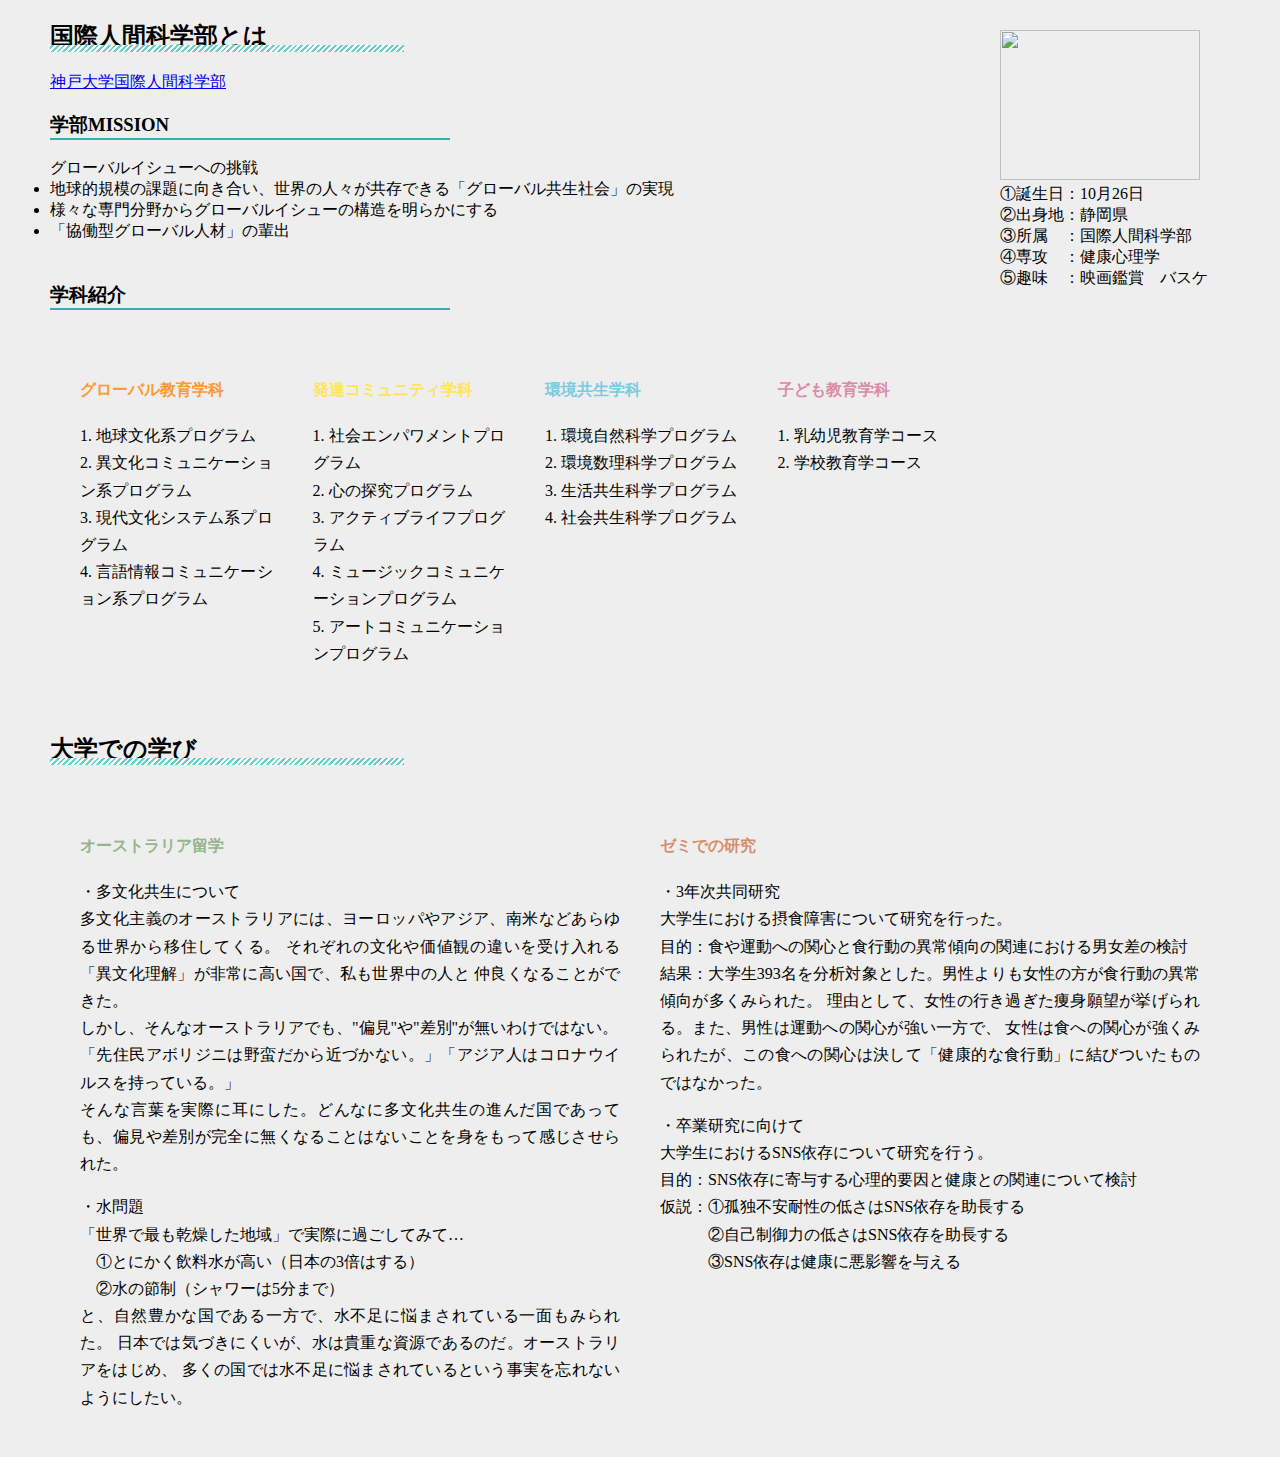
==== index.html @ 5dc46d25 "Create index.html" ====
<!doctype html>
<html lang="ja">
 <head>
   <meta charset="utf-8">
   <title>情報発信演習課題</title>
   <style>
     body{
       text-align:justify;
       margin:0px 50px;
       background-color:#eeeeee;
     }
     h2{
       font-family:serif;
     }
     h2{
       position: relative;
     }
     h2:after{
       content: "";
       position: absolute;
       left: 0;
       bottom: 0;
       width: 30%;
       height: 7px;
       background: -webkit-repeating-liner-gradient(-45deg, #6ad1c8, #6ad1c8 2px, #fff 2px, #fff 4px);
       background: repeating-linear-gradient(-45deg, #6ad1c8, #6ad1c8 2px, #fff 2px, #fff 4px);
     }
     h3{
       font-family:"游ゴシック体", "Yu Gothic";
       width:400px;
       border-bottom:2px solid  #3aacad
     }
     p{
       font-family: "ヒラギノ丸ゴ　Pro W4";
       line-height: 1.7;
     }
    .flex_test-box{
      display:flex;
      justify-content: space-between;
      background-color: #eee;
      padding: 10px;
    }

    .flex_test-item{
      width:100%;
      padding: 10px;
      margin: 10px;
      border-radius: 5px;
    }

    .flex_test-box2{
      display:flex;
      justify-content: space-between;
      background-color: #eee;
      padding: 10px;
    }
    .flex_test-item2{
      width:100%;
      padding: 10px;
      margin: 10px;
      border-radius: 5px;
      text-align:justify;
    }

    .side{
      width: 230px;
      min-height: 400px;
      height: auto;
      float: right;
      margin-top: 10px;
      position: sticky;
    }
    .side img{
      width: 200px;
      height: 150px;
    }

    .global{
      color: #ff9933;
    }
    .community{
      color: #ffe556;
    }
    .environment{
      color:#7acbe1;
    }
    .education{
      color: #dc8ba7
    }
    .study_abroad{
      color:#95b58d;
    }
    .study{
      color: #d58e6f;
    }
  </style>


</head>

<body>
  <p>
    <div class="side">
    <img src="profile.png"><br>
    ①誕生日：10月26日<br>
    ②出身地：静岡県<br>
    ③所属　：国際人間科学部　<br>
    ④専攻　：健康心理学　<br>
    ⑤趣味　：映画鑑賞　バスケ<br>
  </div>
  </p>

<article>
<h2>国際人間科学部とは</h2>
<a href="http://www.fgh.kobe-u.ac.jp/ja">神戸大学国際人間科学部</a>
<p class="sub_detail">
  <h3 class="sub_title">学部MISSION</h3>
  グローバルイシューへの挑戦<br>
  <li>地球的規模の課題に向き合い、世界の人々が共存できる「グローバル共生社会」の実現
  <li>様々な専門分野からグローバルイシューの構造を明らかにする
  <li>「協働型グローバル人材」の輩出
</article>

　<h3>学科紹介</h3>

<div class="flex_test-box">
<div class="flex_test-item">
  <h4 class="global">グローバル教育学科</h4>
  <p>
    1. 地球文化系プログラム<br>
    2. 異文化コミュニケーション系プログラム<br>
    3. 現代文化システム系プログラム<br>
    4. 言語情報コミュニケーション系プログラム
  </p>
</div>

<div class="flex_test-item">
 <h4 class="community">発達コミュニティ学科</h4>
<p>
  1. 社会エンパワメントプログラム<br>
  2. 心の探究プログラム<br>
  3. アクティブライフプログラム<br>
  4. ミュージックコミュニケーションプログラム<br>
  5. アートコミュニケーションプログラム
</p>
</div>

<div class="flex_test-item">
  <h4 class="environment">環境共生学科</h4>
  <p>
  1. 環境自然科学プログラム<br>
  2. 環境数理科学プログラム<br>
  3. 生活共生科学プログラム<br>
  4. 社会共生科学プログラム
</p>
</div>

<div class="flex_test-item">
  <h4 class="education">子ども教育学科</h4>
  <p>
    1. 乳幼児教育学コース<br>
    2. 学校教育学コース
  </p>
</div>
</div>


<h2>大学での学び</h2>
<div class="flex_test-box2">
<div class="flex_test-item2">
<h4 class="study_abroad">オーストラリア留学</h4>
<p>
 ・多文化共生について<br>
 多文化主義のオーストラリアには、ヨーロッパやアジア、南米などあらゆる世界から移住してくる。
 それぞれの文化や価値観の違いを受け入れる「異文化理解」が非常に高い国で、私も世界中の人と
 仲良くなることができた。<br>
しかし、そんなオーストラリアでも、"偏見"や"差別"が無いわけではない。<br>
「先住民アボリジニは野蛮だから近づかない。」「アジア人はコロナウイルスを持っている。」<br>
そんな言葉を実際に耳にした。どんなに多文化共生の進んだ国であっても、偏見や差別が完全に無くなることはないことを身をもって感じさせられた。
</p>
<p>
 ・水問題<br>
 「世界で最も乾燥した地域」で実際に過ごしてみて…<br>
 　①とにかく飲料水が高い（日本の3倍はする）<br>
 　②水の節制（シャワーは5分まで）<br>
 と、自然豊かな国である一方で、水不足に悩まされている一面もみられた。
 日本では気づきにくいが、水は貴重な資源であるのだ。オーストラリアをはじめ、
 多くの国では水不足に悩まされているという事実を忘れないようにしたい。
</p>
</div>

<div class="flex_test-item2">
<h4 class="study">ゼミでの研究</h4>
<p>
  ・3年次共同研究<br>
  大学生における摂食障害について研究を行った。<br>
  目的：食や運動への関心と食行動の異常傾向の関連における男女差の検討<br>
  結果：大学生393名を分析対象とした。男性よりも女性の方が食行動の異常傾向が多くみられた。
  理由として、女性の行き過ぎた痩身願望が挙げられる。また、男性は運動への関心が強い一方で、
  女性は食への関心が強くみられたが、この食への関心は決して「健康的な食行動」に結びついたものではなかった。
</p>
<p>
  ・卒業研究に向けて<br>
 大学生におけるSNS依存について研究を行う。<br>
 目的：SNS依存に寄与する心理的要因と健康との関連について検討<br>
 仮説：①孤独不安耐性の低さはSNS依存を助長する<br>
 &emsp;&emsp;&emsp;②自己制御力の低さはSNS依存を助長する<br>
 &emsp;&emsp;&emsp;③SNS依存は健康に悪影響を与える<br>
</p>
</div>
</div>


</body>
</html>
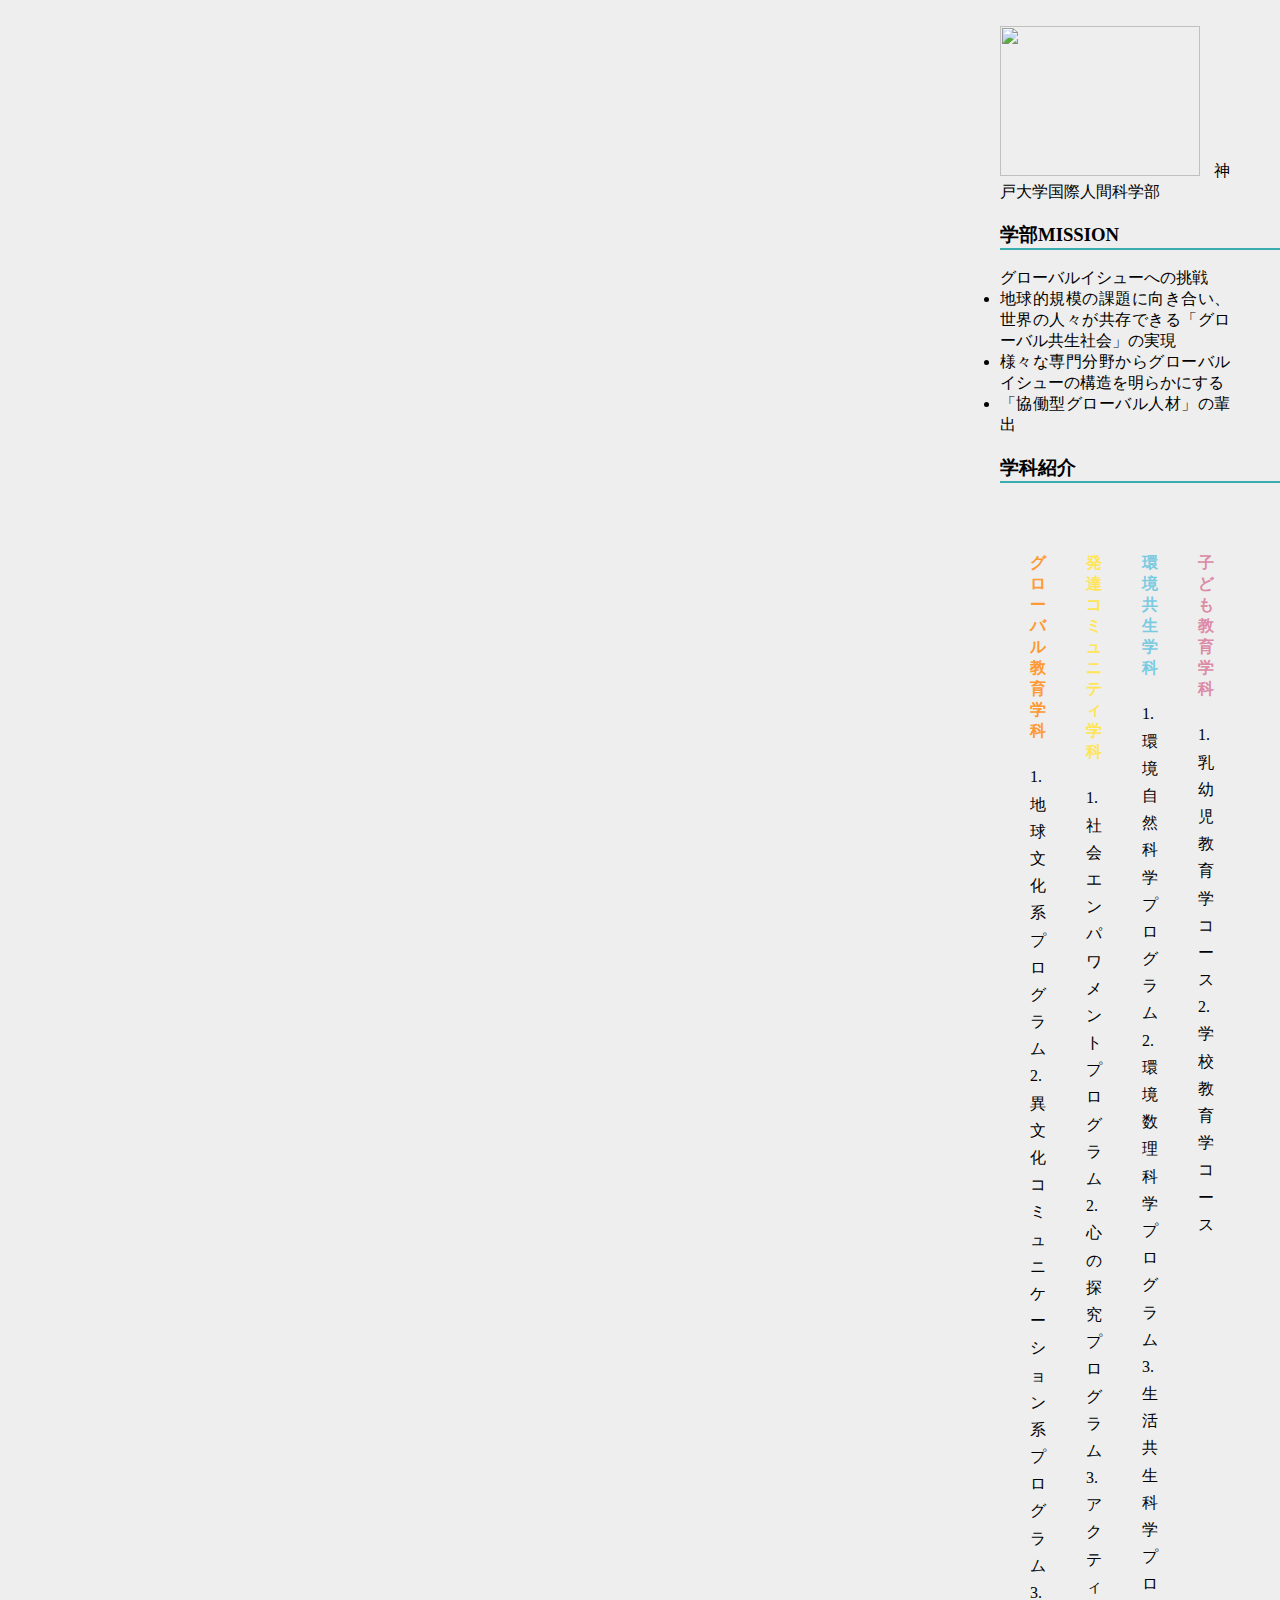
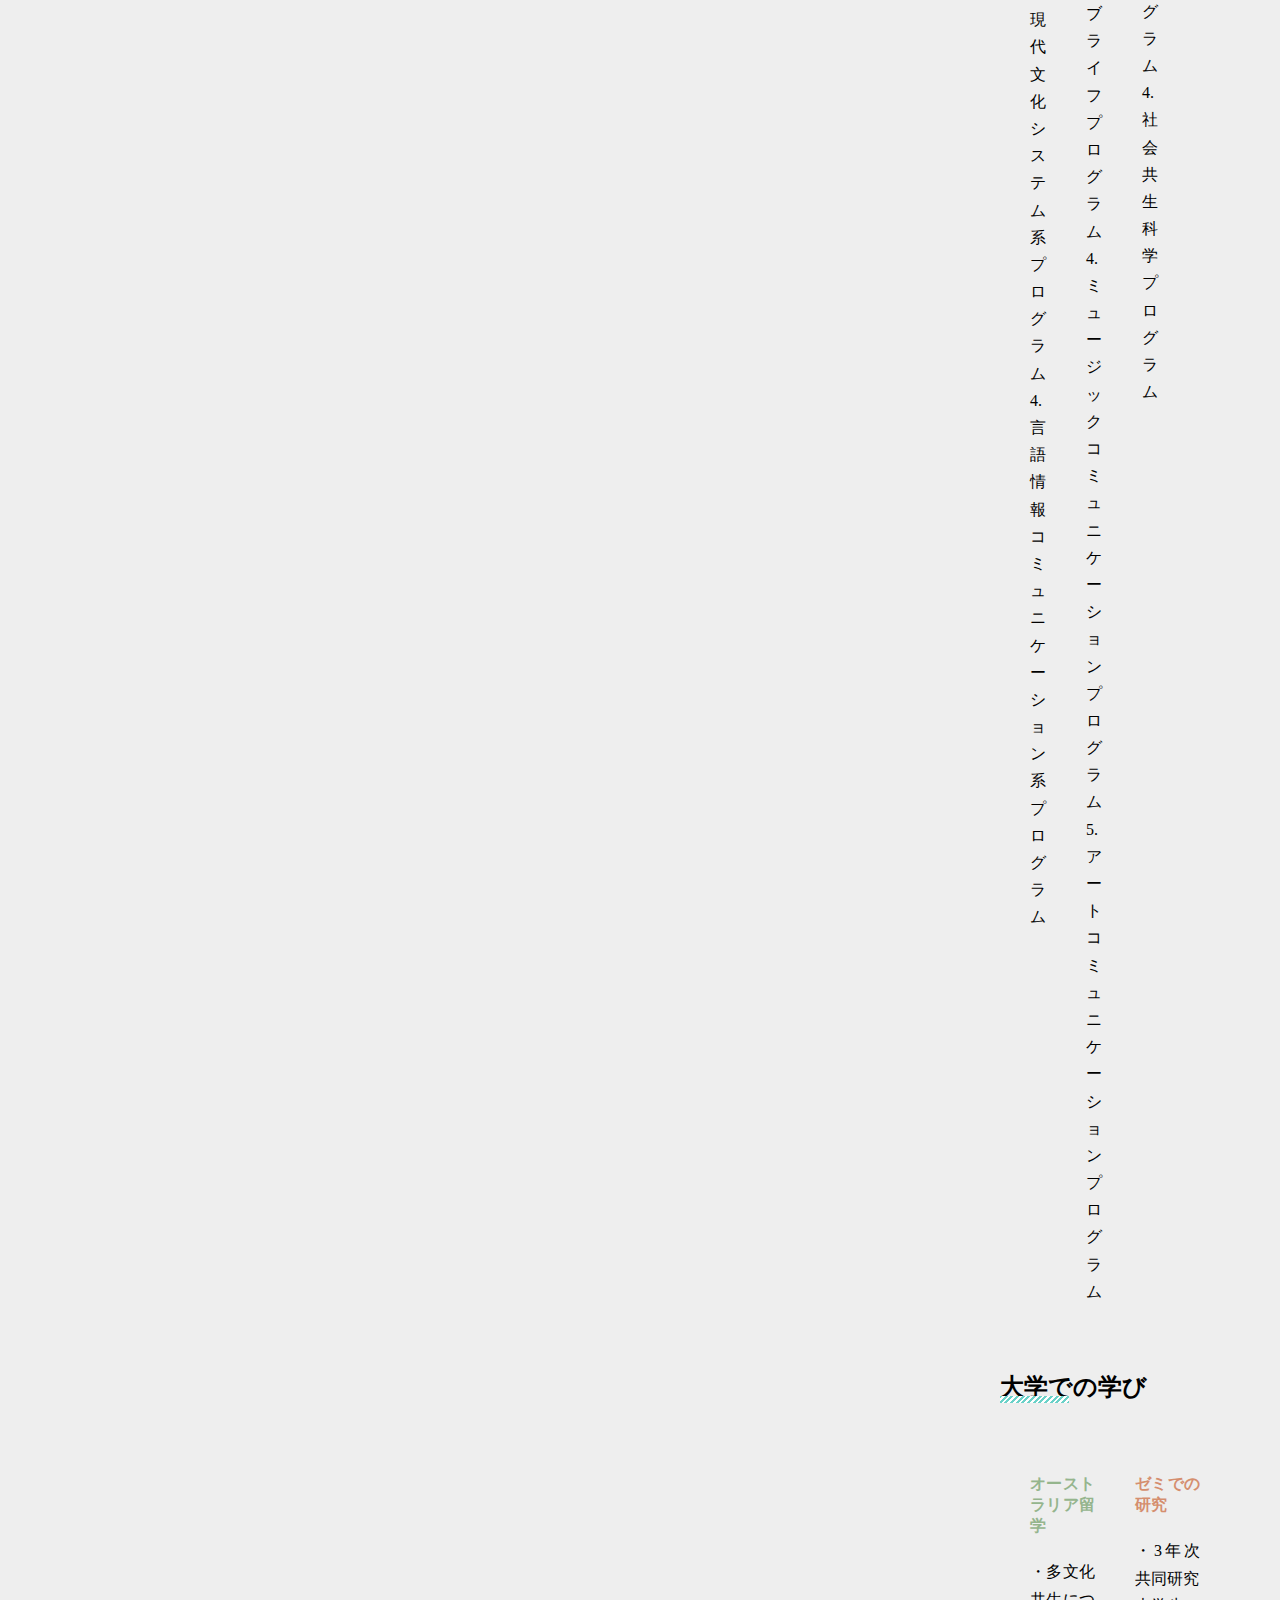
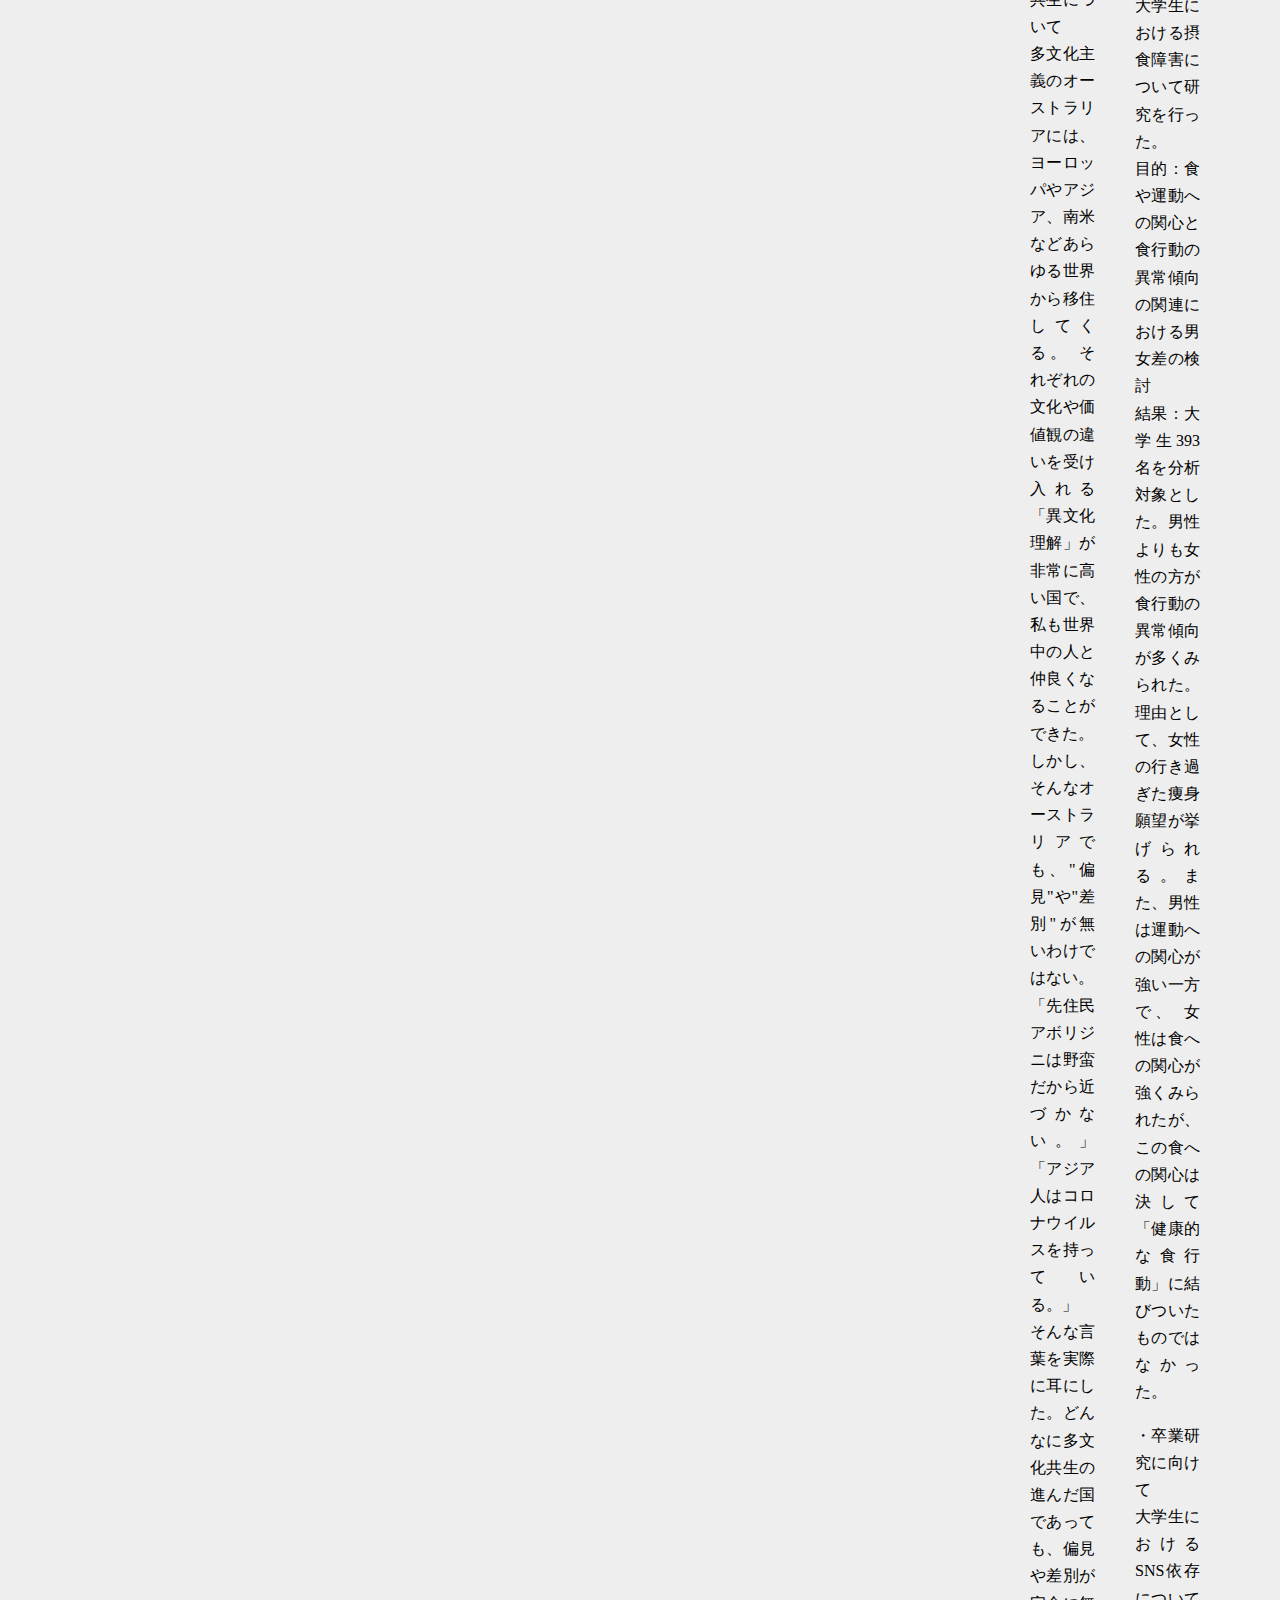
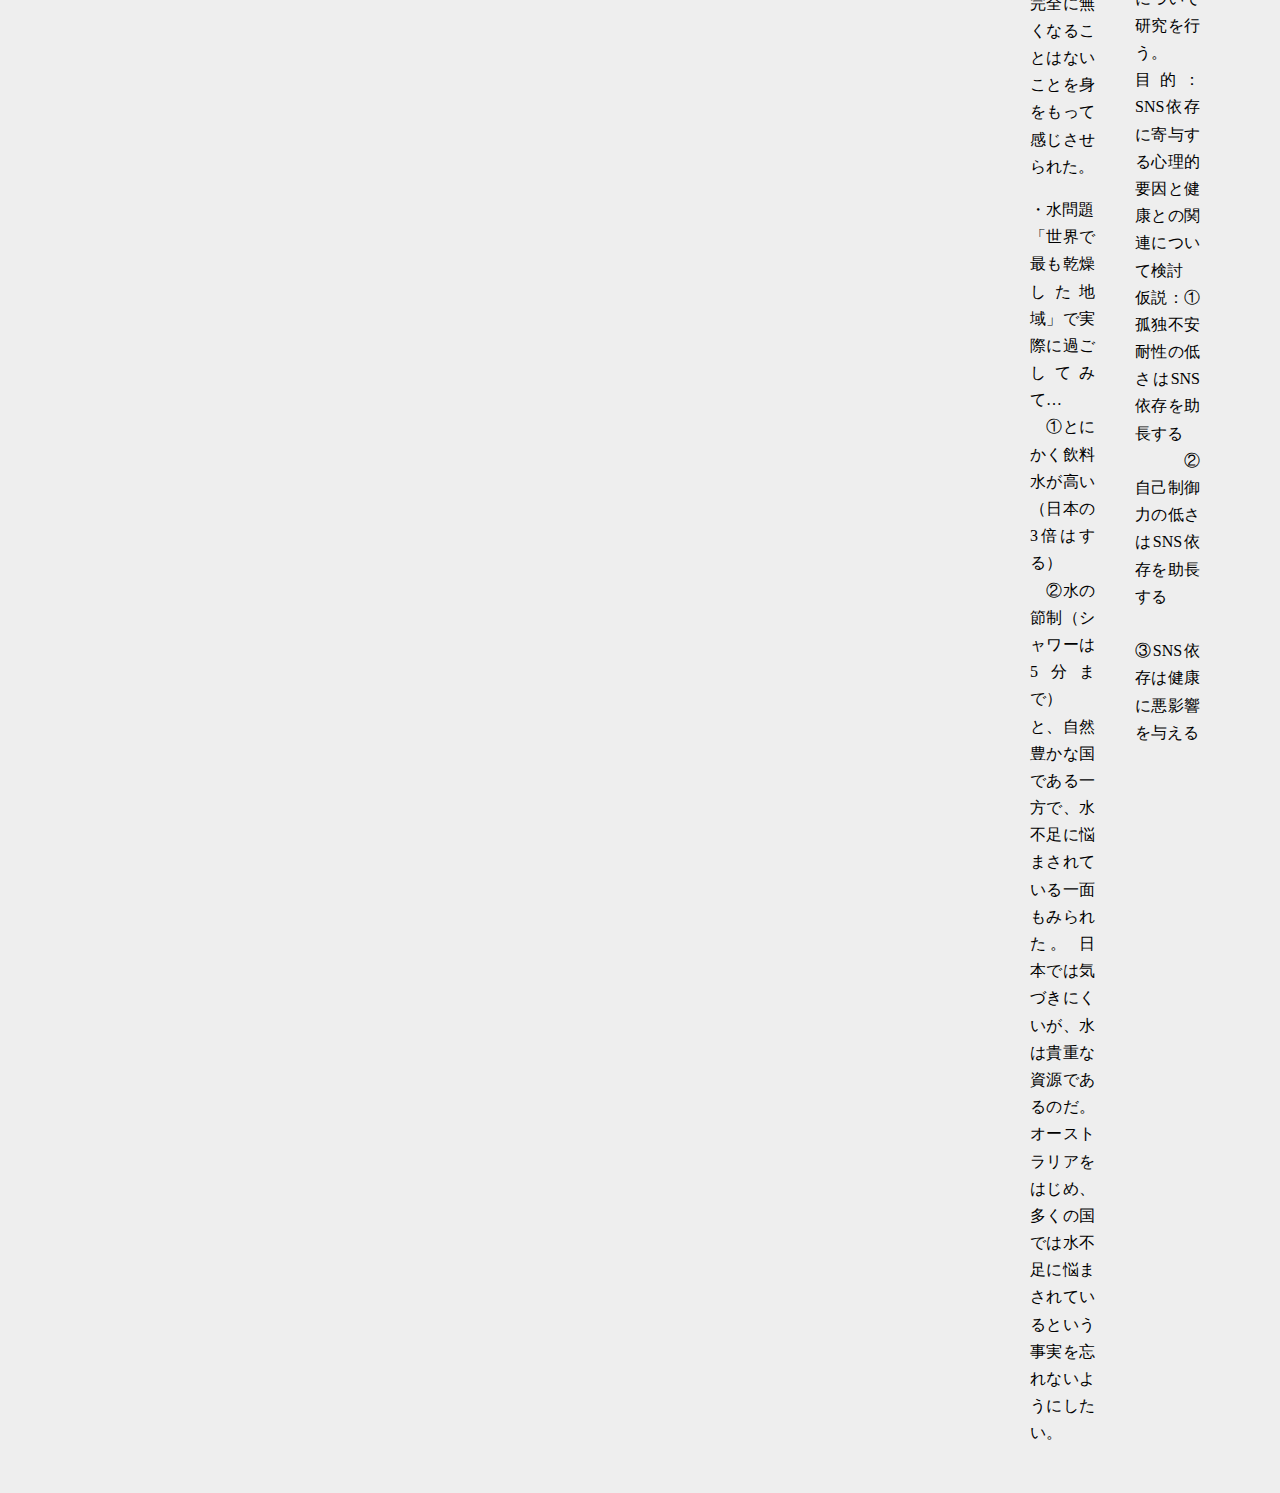
==== commit 6a659ba9: "Update index.html" ====
--- a/index.html
+++ b/index.html
@@ -101,7 +101,7 @@
 <body>
   <p>
     <div class="side">
-    <img src="profile.png"><br>
+    <img src="images/profile.png><br>
     ①誕生日：10月26日<br>
     ②出身地：静岡県<br>
     ③所属　：国際人間科学部　<br>
